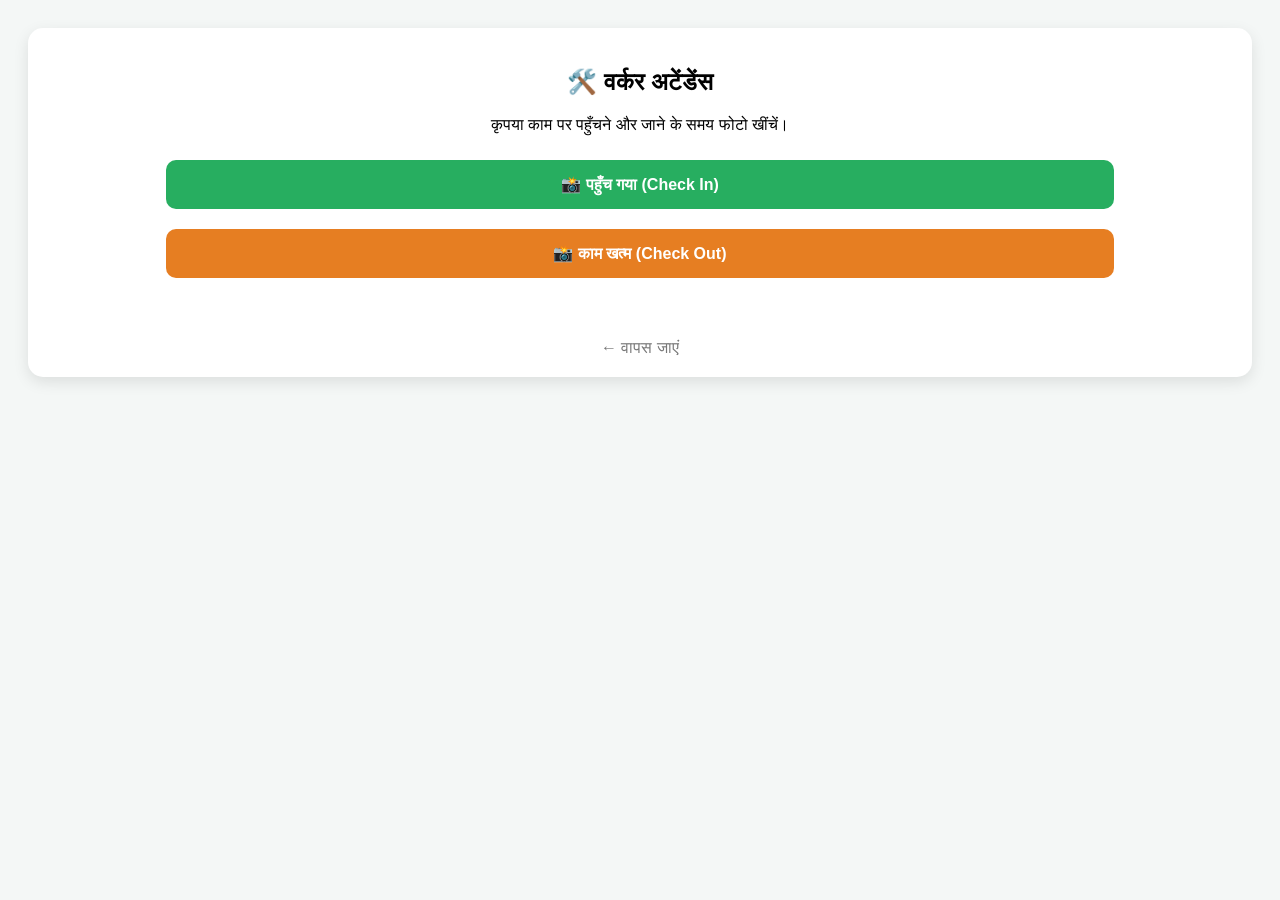
==== attendance.html @ 2b2c198c "Add files via upload" ====
<!DOCTYPE html>
<html lang="hi">
<head>
    <meta charset="UTF-8">
    <meta name="viewport" content="width=device-width, initial-scale=1.0">
    <title>वर्कर हाजिरी - My Indian Karigar</title>
    <style>
        body { font-family: sans-serif; text-align: center; padding: 20px; background: #f4f7f6; }
        .card { background: white; padding: 20px; border-radius: 15px; box-shadow: 0 5px 15px rgba(0,0,0,0.1); }
        button { width: 80%; padding: 15px; margin: 10px; border: none; border-radius: 10px; color: white; font-weight: bold; font-size: 16px; cursor: pointer; }
        .btn-in { background: #27ae60; }
        .btn-out { background: #e67e22; }
    </style>
</head>
<body>

    <div class="card">
    <h2>🛠️ वर्कर अटेंडेंस</h2>
    <p>कृपया काम पर पहुँचने और जाने के समय फोटो खींचें।</p>
    
    <input type="file" id="cameraInput" accept="image/*" capture="camera" style="display: none;" onchange="uploadPhoto()">
    
    <button class="btn-in" onclick="openCamera('In')">📸 पहुँच गया (Check In)</button>
    <button class="btn-out" onclick="openCamera('Out')">📸 काम खत्म (Check Out)</button>
    
    <div id="statusMessage" style="margin-top: 15px; font-weight: bold; color: #2c3e50;"></div>
    
    <br><br>
    <a href="index.html" style="color: #777; text-decoration: none;">← वापस जाएं</a>
</div>


    <script src="script.js"></script>
    
    <script>
function recordAttendance(status) {
    const scriptURL = 'आपका_गूगल_स्क्रिप्ट_URL'; // अपना Apps Script URL यहाँ डालें
    
    // अभी के लिए हम मोबाइल नंबर पूछ सकते हैं या इसे लॉगिन से जोड़ सकते हैं
    const workerMobile = prompt("अपनी हाजिरी दर्ज करने के लिए मोबाइल नंबर डालें:");
    
    if (!workerMobile) return;

    const data = {
        userType: 'attendance',
        regMobile: workerMobile,
        status: status, // 'Check In' या 'Check Out'
        timestamp: new Date().toLocaleString()
    };

    // बटन को कुछ देर के लिए डिसेबल करना
    const btnText = status === 'Check In' ? 'पहुँच गया...' : 'काम खत्म...';
    alert("हाजिरी भेजी जा रही है...");

    fetch(scriptURL, { 
        method: 'POST', 
        mode: 'no-cors', 
        body: JSON.stringify(data) 
    })
    .then(() => {
        alert("आपकी " + status + " हाजिरी लग गई है!");
    })
    .catch(error => console.error('Error!', error.message));
}
</script>

</body>
</html>
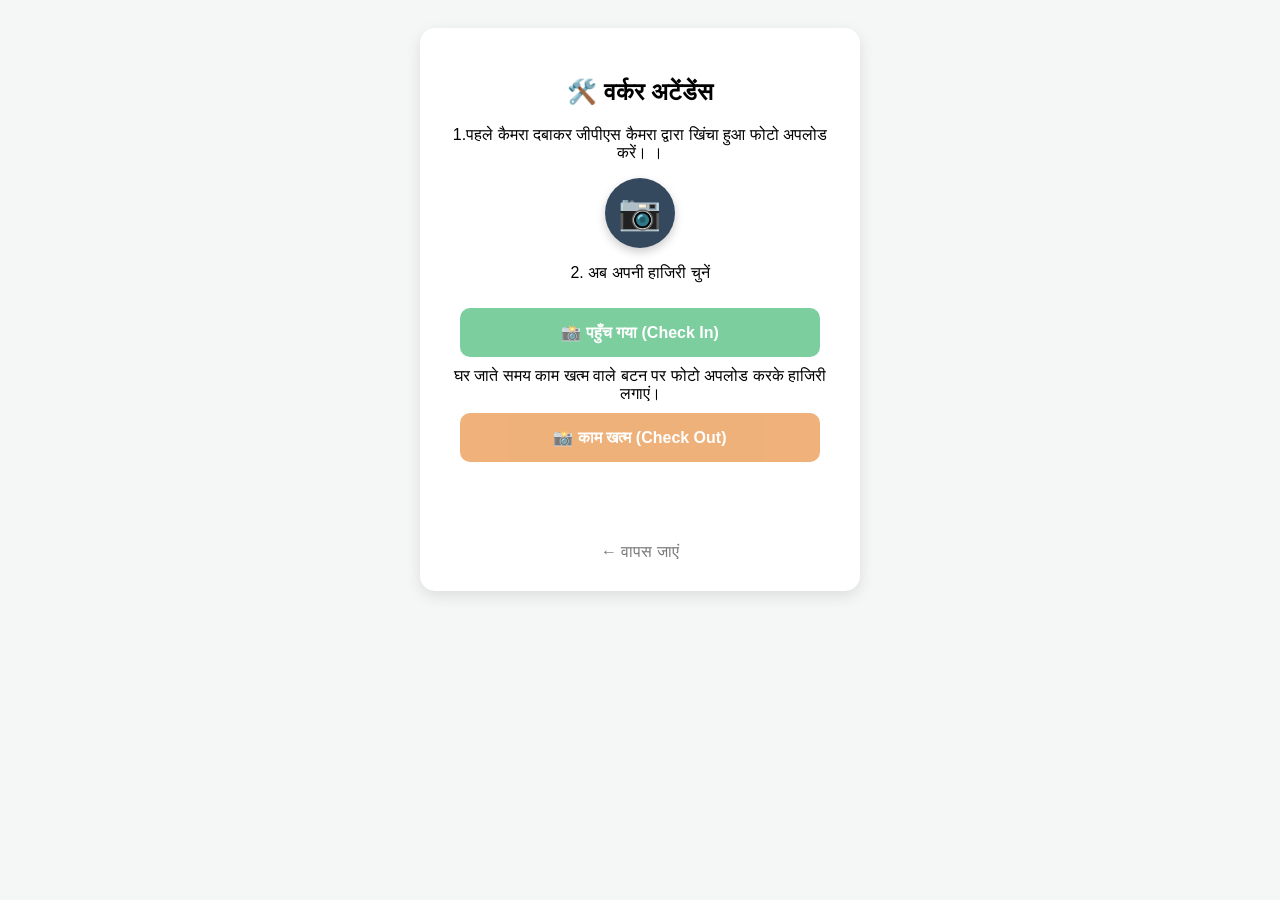
==== commit 2e50320d: "Add files via upload" ====
--- a/attendance.html
+++ b/attendance.html
@@ -6,61 +6,139 @@
     <title>वर्कर हाजिरी - My Indian Karigar</title>
     <style>
         body { font-family: sans-serif; text-align: center; padding: 20px; background: #f4f7f6; }
-        .card { background: white; padding: 20px; border-radius: 15px; box-shadow: 0 5px 15px rgba(0,0,0,0.1); }
-        button { width: 80%; padding: 15px; margin: 10px; border: none; border-radius: 10px; color: white; font-weight: bold; font-size: 16px; cursor: pointer; }
+        .card { background: white; padding: 30px 20px; border-radius: 15px; box-shadow: 0 5px 15px rgba(0,0,0,0.1); max-width: 400px; margin: auto; }
+        
+        /* कैमरा आइकन बटन स्टाइल */
+        .camera-trigger {
+            background: #34495e;
+            width: 70px;
+            height: 70px;
+            border-radius: 50%;
+            margin: 15px auto;
+            display: flex;
+            align-items: center;
+            justify-content: center;
+            cursor: pointer;
+            box-shadow: 0 4px 10px rgba(0,0,0,0.2);
+        }
+        .camera-trigger:active { transform: scale(0.9); }
+        
+        button { width: 90%; padding: 15px; margin: 10px; border: none; border-radius: 10px; color: white; font-weight: bold; font-size: 16px; cursor: pointer; transition: 0.3s; opacity: 0.6; }
         .btn-in { background: #27ae60; }
         .btn-out { background: #e67e22; }
+        
+        /* जब फोटो खिंच जाए तब बटन चमकेंगे */
+        .ready { opacity: 1 !important; transform: scale(1.02); }
+        
+        #statusMessage { margin-top: 15px; font-weight: bold; min-height: 20px; font-size: 14px; }
+        #preview { width: 100px; height: 100px; object-fit: cover; border-radius: 10px; margin-top: 10px; display: none; margin: 10px auto; border: 2px solid #27ae60; }
     </style>
 </head>
 <body>
 
-    <div class="card">
+<div class="card">
     <h2>🛠️ वर्कर अटेंडेंस</h2>
-    <p>कृपया काम पर पहुँचने और जाने के समय फोटो खींचें।</p>
+    <p> 1.पहले कैमरा दबाकर  जीपीएस कैमरा द्वारा खिंचा हुआ  फोटो  अपलोड करें। ।</p>
     
-    <input type="file" id="cameraInput" accept="image/*" capture="camera" style="display: none;" onchange="uploadPhoto()">
+    <div class="camera-trigger" onclick="triggerCamera()">
+        <span style="font-size: 35px;">📷</span>
+    </div>
     
-    <button class="btn-in" onclick="openCamera('In')">📸 पहुँच गया (Check In)</button>
-    <button class="btn-out" onclick="openCamera('Out')">📸 काम खत्म (Check Out)</button>
+    <img id="preview" src="" alt="Worker Photo">
+
+    <p id="instruction">2. अब अपनी हाजिरी चुनें</p>
     
-    <div id="statusMessage" style="margin-top: 15px; font-weight: bold; color: #2c3e50;"></div>
+    <input type="file" id="cameraInput" accept="image/*" capture="camera" style="display: none;" onchange="showPreview()">
+    
+    <button id="btnIn" class="btn-in" onclick="processAttendance('In')" disabled>📸 पहुँच गया (Check In)</button>
+    
+    घर जाते समय काम खत्म वाले बटन पर  फोटो अपलोड करके हाजिरी लगाएं।
+    
+    <button id="btnOut" class="btn-out" onclick="processAttendance('Out')" disabled>📸 काम खत्म (Check Out)</button>
+    
+    <div id="statusMessage"></div>
     
     <br><br>
     <a href="index.html" style="color: #777; text-decoration: none;">← वापस जाएं</a>
 </div>
 
+<script>
+const SCRIPT_URL = "https://script.google.com/macros/s/AKfycbyuNgvUNcDQXt-D4JfazMY8VZG9tRVAnYv-rTtdfoXKDysRLbSK8ut3lKSnb5ihYJfl/exec";
+let photoTaken = false;
 
-    <script src="script.js"></script>
-    
-    <script>
-function recordAttendance(status) {
-    const scriptURL = 'आपका_गूगल_स्क्रिप्ट_URL'; // अपना Apps Script URL यहाँ डालें
-    
-    // अभी के लिए हम मोबाइल नंबर पूछ सकते हैं या इसे लॉगिन से जोड़ सकते हैं
-    const workerMobile = prompt("अपनी हाजिरी दर्ज करने के लिए मोबाइल नंबर डालें:");
-    
-    if (!workerMobile) return;
+// 1. कैमरा खोलना
+function triggerCamera() {
+    document.getElementById("cameraInput").click();
+}
+
+// 2. फोटो खींचने के बाद बटनों को सक्रिय (Enable) करना
+function showPreview() {
+    const file = document.getElementById("cameraInput").files[0];
+    const preview = document.getElementById("preview");
+    const btnIn = document.getElementById("btnIn");
+    const btnOut = document.getElementById("btnOut");
+
+    if (file) {
+        const reader = new FileReader();
+        reader.onload = function(e) {
+            preview.src = e.target.result;
+            preview.style.display = "block";
+            
+            // बटनों को एक्टिव करें
+            photoTaken = true;
+            btnIn.disabled = false;
+            btnOut.disabled = false;
+            btnIn.classList.add("ready");
+            btnOut.classList.add("ready");
+            
+            document.getElementById("statusMessage").innerHTML = "✅ फोटो मिल गई! अब हाजिरी लगायें।";
+            document.getElementById("statusMessage").style.color = "green";
+        }
+        reader.readAsDataURL(file);
+    }
+}
+
+// 3. डेटा भेजना
+function processAttendance(type) {
+    if (!photoTaken) {
+        alert("पहले ऊपर वाले कैमरा आइकन पर क्लिक करके फोटो लें!");
+        return;
+    }
+
+    const statusDiv = document.getElementById("statusMessage");
+    const btnIn = document.getElementById("btnIn");
+    const btnOut = document.getElementById("btnOut");
+
+    statusDiv.style.color = "blue";
+    statusDiv.innerHTML = "⏳ हाजिरी दर्ज हो रही है...";
+    btnIn.disabled = true;
+    btnOut.disabled = true;
 
     const data = {
         userType: 'attendance',
-        regMobile: workerMobile,
-        status: status, // 'Check In' या 'Check Out'
+        status: (type === 'In' ? 'Check In' : 'Check Out'),
         timestamp: new Date().toLocaleString()
     };
 
-    // बटन को कुछ देर के लिए डिसेबल करना
-    const btnText = status === 'Check In' ? 'पहुँच गया...' : 'काम खत्म...';
-    alert("हाजिरी भेजी जा रही है...");
-
-    fetch(scriptURL, { 
-        method: 'POST', 
+    fetch(SCRIPT_URL, {
+        method: 'POST',
         mode: 'no-cors', 
-        body: JSON.stringify(data) 
+        body: JSON.stringify(data)
     })
     .then(() => {
-        alert("आपकी " + status + " हाजिरी लग गई है!");
+        statusDiv.style.color = "green";
+        statusDiv.innerHTML = "✅ " + (type === 'In' ? 'Check In' : 'Check Out') + " सफल रहा!";
+        alert("बधाई हो! आपकी हाजिरी दर्ज हो गई है।");
+        
+        // फॉर्म रीसेट करें
+        location.reload(); 
     })
-    .catch(error => console.error('Error!', error.message));
+    .catch(err => {
+        statusDiv.style.color = "red";
+        statusDiv.innerHTML = "❌ एरर: दोबारा कोशिश करें।";
+        btnIn.disabled = false;
+        btnOut.disabled = false;
+    });
 }
 </script>
 
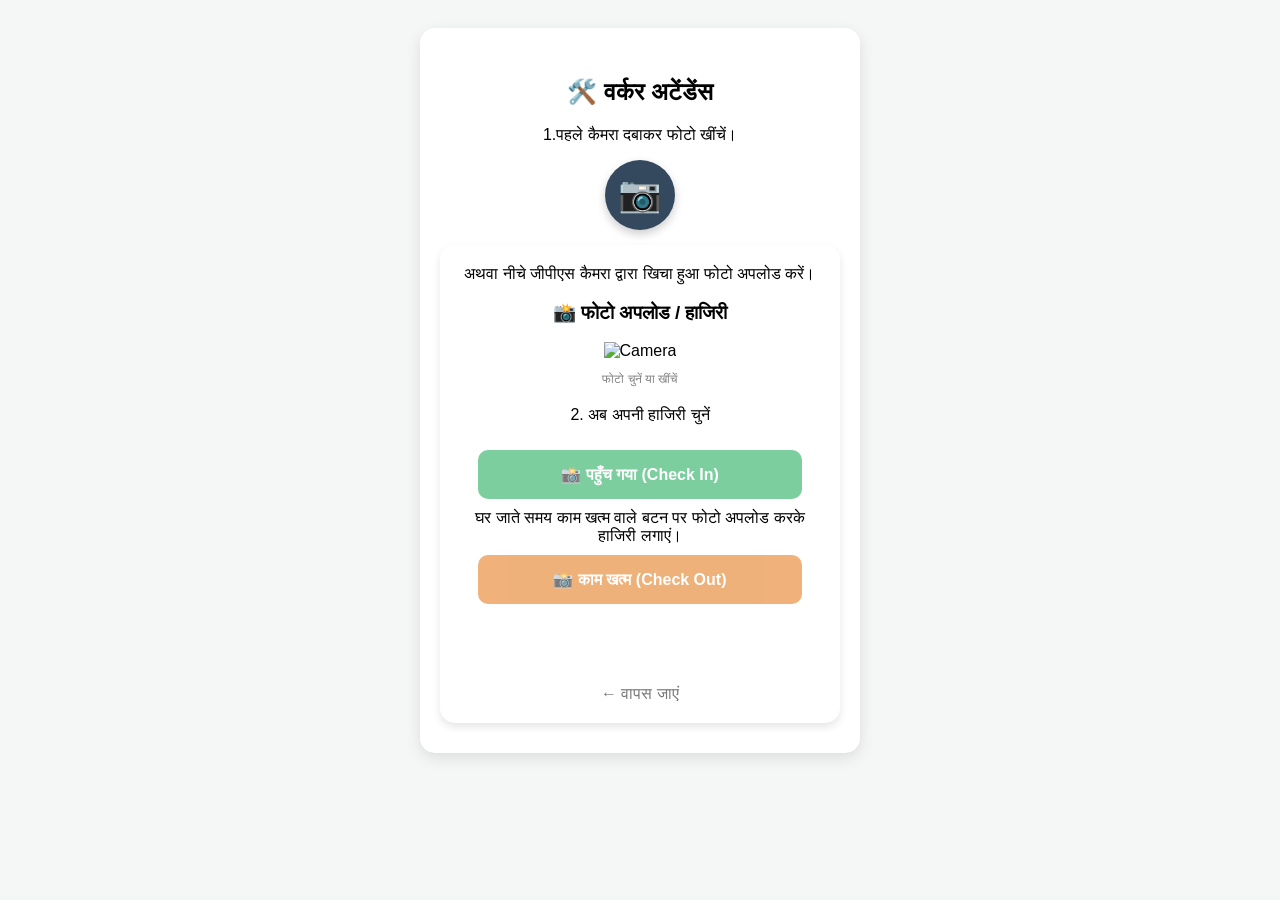
==== commit 5880f77b: "Add files via upload" ====
--- a/attendance.html
+++ b/attendance.html
@@ -38,17 +38,39 @@
 
 <div class="card">
     <h2>🛠️ वर्कर अटेंडेंस</h2>
-    <p> 1.पहले कैमरा दबाकर  जीपीएस कैमरा द्वारा खिंचा हुआ  फोटो  अपलोड करें। ।</p>
+    <p> 1.पहले कैमरा दबाकर  फोटो खींचें।</p>
     
     <div class="camera-trigger" onclick="triggerCamera()">
         <span style="font-size: 35px;">📷</span>
     </div>
     
     <img id="preview" src="" alt="Worker Photo">
+    
+    <div style="background:white; padding:20px; border-radius:15px; box-shadow:0 4px 8px rgba(0,0,0,0.1); text-align: center;">
+      
+       अथवा नीचे जीपीएस कैमरा द्वारा खिचा हुआ  फोटो  अपलोड करें।
+      
+    <h3>📸 फोटो अपलोड / हाजिरी</h3>
+    
+    <input type="file" id="attendanceFile" accept="image/*" style="display: none;" onchange="alert('फोटो सेलेक्ट हो गई!')">
+
+    <div onclick="document.getElementById('attendanceFile').click()" style="cursor:pointer; margin-bottom: 20px;">
+        <img src="https://cdn-icons-png.flaticon.com/512/685/685655.png" width="60" alt="Camera">
+        <p style="font-size: 12px; color: gray;">फोटो चुनें या खींचें</p>
+    </div>
+
+   
+
+
 
     <p id="instruction">2. अब अपनी हाजिरी चुनें</p>
     
-    <input type="file" id="cameraInput" accept="image/*" capture="camera" style="display: none;" onchange="showPreview()">
+   
+    
+    <input type="file" id="attendanceFile" accept="image/*" style="display: none;" onchange="showPreview(this)">
+<input type="file" id="cameraInput" accept="image/*" capture="camera" style="display: none;" onchange="showPreview(this)">
+
+    
     
     <button id="btnIn" class="btn-in" onclick="processAttendance('In')" disabled>📸 पहुँच गया (Check In)</button>
     
@@ -72,13 +94,17 @@
 }
 
 // 2. फोटो खींचने के बाद बटनों को सक्रिय (Enable) करना
-function showPreview() {
-    const file = document.getElementById("cameraInput").files[0];
+let selectedFile = null; // फोटो डेटा स्टोर करने के लिए
+
+function showPreview(input) {
+    const file = input.files[0];
     const preview = document.getElementById("preview");
     const btnIn = document.getElementById("btnIn");
     const btnOut = document.getElementById("btnOut");
+    const statusDiv = document.getElementById("statusMessage");
 
     if (file) {
+        selectedFile = file; // फाइल को ग्लोबल वेरिएबल में रखें
         const reader = new FileReader();
         reader.onload = function(e) {
             preview.src = e.target.result;
@@ -91,12 +117,13 @@
             btnIn.classList.add("ready");
             btnOut.classList.add("ready");
             
-            document.getElementById("statusMessage").innerHTML = "✅ फोटो मिल गई! अब हाजिरी लगायें।";
-            document.getElementById("statusMessage").style.color = "green";
+            statusDiv.innerHTML = "✅ फोटो मिल गई! अब हाजिरी लगायें।";
+            statusDiv.style.color = "green";
         }
         reader.readAsDataURL(file);
     }
 }
+
 
 // 3. डेटा भेजना
 function processAttendance(type) {
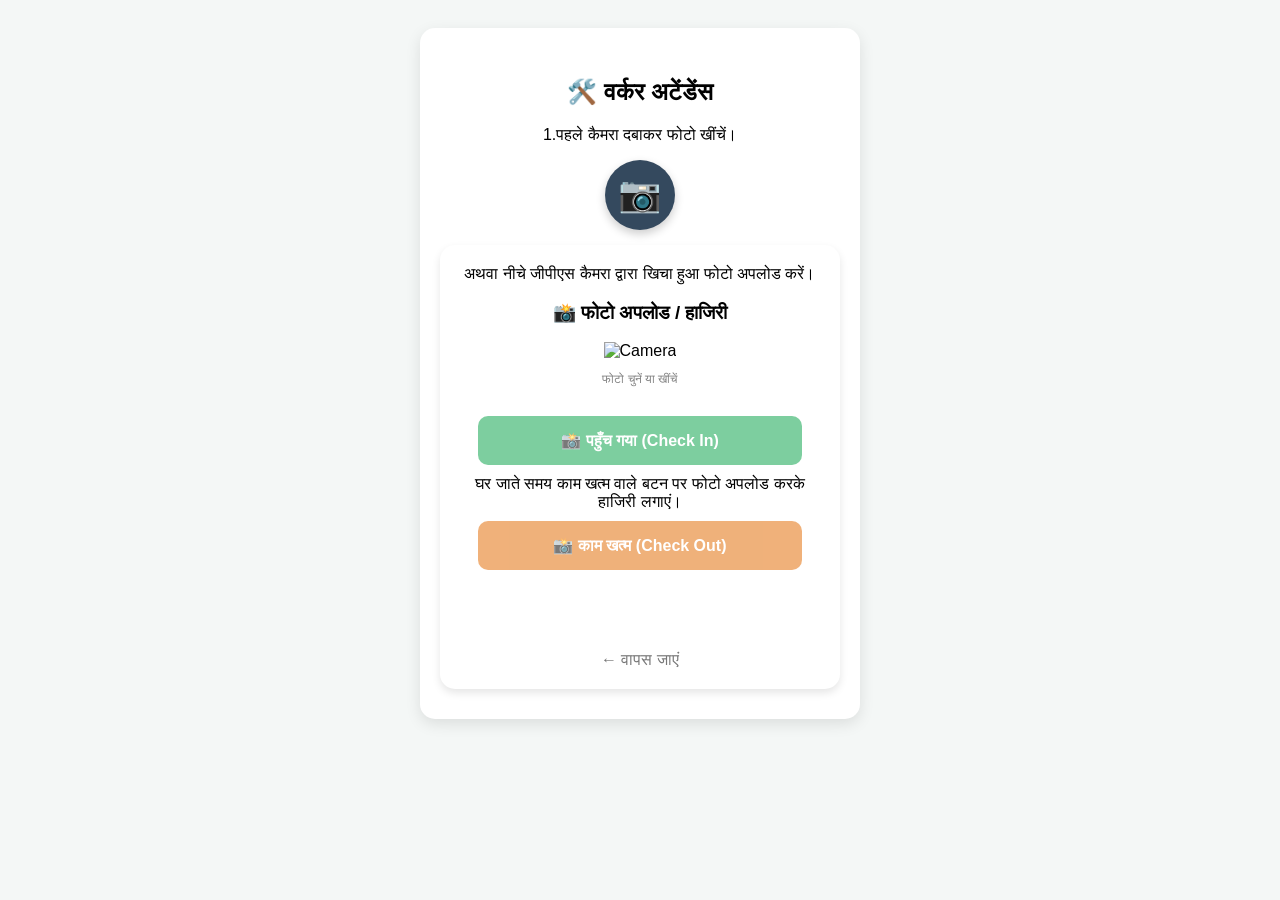
==== commit b40b7457: "Add files via upload" ====
--- a/attendance.html
+++ b/attendance.html
@@ -52,23 +52,15 @@
       
     <h3>📸 फोटो अपलोड / हाजिरी</h3>
     
-    <input type="file" id="attendanceFile" accept="image/*" style="display: none;" onchange="alert('फोटो सेलेक्ट हो गई!')">
+    <input type="file" id="attendanceFile" accept="image/*" style="display: none;" onchange="showPreview(this)">
 
-    <div onclick="document.getElementById('attendanceFile').click()" style="cursor:pointer; margin-bottom: 20px;">
-        <img src="https://cdn-icons-png.flaticon.com/512/685/685655.png" width="60" alt="Camera">
-        <p style="font-size: 12px; color: gray;">फोटो चुनें या खींचें</p>
-    </div>
+<div onclick="document.getElementById('attendanceFile').click()" style="cursor:pointer; margin-bottom: 20px;">
+    <img src="https://cdn-icons-png.flaticon.com/512/685/685655.png" width="60" alt="Camera">
+    <p style="font-size: 12px; color: gray;">फोटो चुनें या खींचें</p>
+</div>
 
-   
+<input type="file" id="cameraInput" accept="image/*" capture="camera" style="display: none;" onchange="showPreview(this)">
 
-
-
-    <p id="instruction">2. अब अपनी हाजिरी चुनें</p>
-    
-   
-    
-    <input type="file" id="attendanceFile" accept="image/*" style="display: none;" onchange="showPreview(this)">
-<input type="file" id="cameraInput" accept="image/*" capture="camera" style="display: none;" onchange="showPreview(this)">
 
     
     
